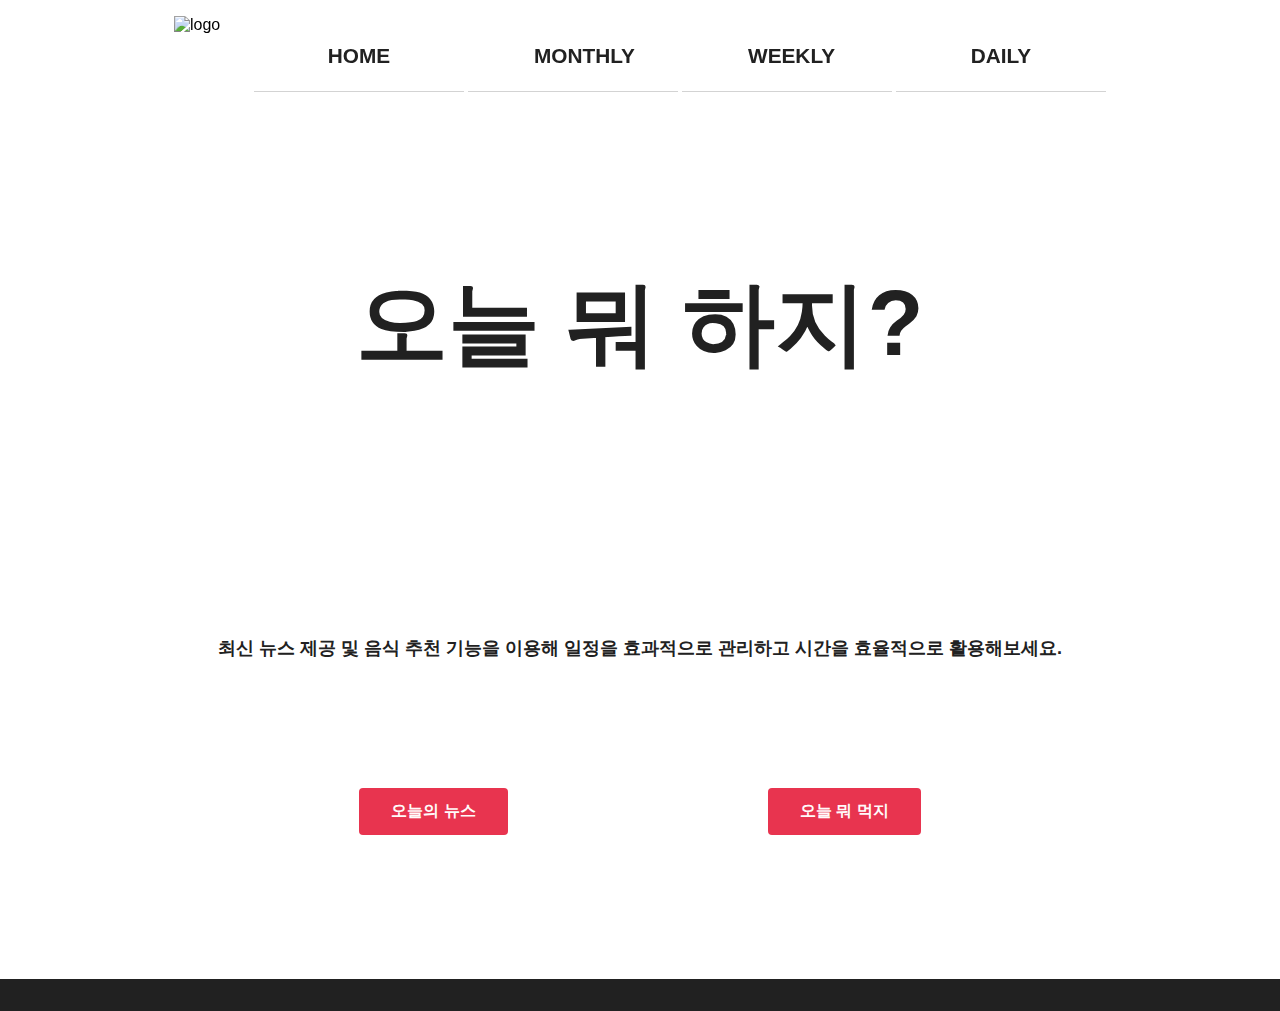
==== home/home.html @ 94908991 "오류해결" ====
<!DOCTYPE html>
<html lang="ko">

<head>
  <meta charset="utf-8" />
  <meta name="viewport" content="width=device-width, initial-scale=1" />
  <title>오늘 뭐 하지?</title>
  <!-- CSS -->
  <link rel="stylesheet" href="style.css">
  <!-- JavaScript -->
  <script type="module" src="../home/quote.js" defer></script>
</head>

<body>
  <!-- Header -->
  <header class="header">
    <img class="header__logo" src="../images/logo.png" alt="logo">
    <nav class="header__nav">
      <ul class="header__menu">
        <li><a class="header__menu__item active" href="#home">HOME</a></li>
        <li><a class="header__menu__item" href="../monthly/monthly.html">MONTHLY</a></li>
        <li><a class="header__menu__item" href="../weekly/weekly.html">WEEKLY</a></li>
        <li><a class="header__menu__item" href="../daily//daily.html">DAILY</a></li>
      </ul>
    </nav>
  </header>
  <!-- Main -->
  <main id="main">
    <!-- Home Page -->
    <section id="home">
      <div class="home__container">
        <h1 class="home__title">오늘 뭐 하지?</h1>
        <h3 class="home__description">최신 뉴스 제공 및 음식 추천 기능을 이용해 일정을 효과적으로 관리하고 시간을 효율적으로 활용해보세요.</h3>
        <a class="home__news" href="../home/news/news.html">오늘의 뉴스</a>
        <a class="home__food" href="../home/food/food.html">오늘 뭐 먹지</a>
      </div>
    </section>
  </main>
  <!-- Footer -->
  <footer id="footer" class="section">
    <div class="max-container">
      <p class="quote" id="quote"></p>
    </div>
  </footer>
</body>

</html>
---- home/style.css ----
/* Global */
:root {
  /* Color */
  --color-red: #e8344f;
  --color-white: #fffafa;
  --color-black: #212121;
  --color-text: #212121;

  /* Font size */
  --font-xlarge: 92px;
  --font-large: 48px;
  --font-medium: 28px;
  --font-regular: 18px;
  --font-small: 16px;
  --font-micro: 14px;

  /* Font weight */
  --weight-bold: 700;
  --weight-semi-bold: 600;
  --weight-regular: 400;

  /* Size */
  --size-max-width: 1200px;
  --size-border-radius: 4px;

  /* Annimation */
  --animation-duration: 250ms;
}

::-webkit-scrollbar {
  width: 6px;
}
::-webkit-scrollbar-thumb {
  background-color: var(--color-translucent-black);
  border-radius: var(--size-border-radius);
}

/* Universal tags */
* {
  box-sizing: border-box;
}

html,
body {
  height: 100%;
}

html {
  scroll-behavior: smooth;
}

body {
  font-family: "Open Sans", sans-serif;
  margin: 0;
}

h1,
h2,
h3,
p,
ul {
  margin: 0;
}

ul {
  list-style: none;
  padding: 0;
}

a {
  text-decoration: none;
  color: var(--color-text);
}

button {
  background-color: transparent;
  outline: 0;
  border: 0;
}

button:focus {
  outline: 1px solid transparent;
}

/* Common */
.section {
  text-align: center;
}

.title {
  font-size: 2.5rem;
  margin: 1rem 0;
}

.description {
  font-size: 1.5rem;
  margin: 0.5rem 0;
}

/* Header */
.header {
  background-color: transparent;
  position: fixed;
  top: 0;
  width: 100%;
  padding: 1rem;
  display: flex;
  justify-content: center;
  align-items: center;
  z-index: 1;
  transition: all 300ms ease;
}

.header__logo {
  width: 80px;
  height: 80px;
}

.header__toggle {
  display: none;
  color: var(--color-white);
  font-size: 1.5rem;
  position: absolute;
  top: 1.3rem;
  right: 1rem;
}

.header__menu {
  display: flex;
  gap: 4px;
}

.header__menu__item {
  display: block;
  text-align: center;
  width: 110px;
  padding: 8px 16px;
  margin: 0px 50px 0px 50px;
  font-weight: var(--weight-bold);
  border-radius: var(--size-border-radius);
}

.header__menu__item:hover {
  transform: scale(1.2);
  background-color: var(--color-red);
  color: var(--color-white);
  transition: all var(--animation-duration);
}

.header__menu__item.active {
  border-bottom: 2px solid var(--color-accent);
}

.max-container {
  max-width: var(--size-max-width);
  margin: auto;
}

/* Home */
#home {
  position: relative;
  background-color: var(--color-primary);
  background-image: var(--home-bg-svg);
  color: var(--color-text);
  padding: 1rem 1rem;
  padding-top: 7rem;
  text-align: center;
  overflow: hidden;
}

.home__container {
  position: relative;
  height: 100%;
}

.home__title {
  font-size: var(--font-xlarge);
  margin-top: 150px;
}

.home__description {
  font-size: var(--font-regular);
  margin-top: 250px;
}

.home__news,
.home__food {
  display: inline-block;
  background-color: var(--color-red);
  color: var(--color-white);
  font-weight: var(--weight-bold);
  padding: 0.8rem 2rem;
  margin: 8rem;
  border-radius: var(--size-border-radius);
}

.home__news:hover,
.home__food:hover {
  transform: scale(1.2);
  transition: all var(--animation-duration) ease;
}

/* Footer */
#footer {
  background-color: var(--color-black);
  color: var(--color-white);
  padding: 1rem;
}

.quote {
  maring-top: 2px;
}

/* daily css */

.main {
  width: 500px;
  display: flex;
  justify-content: center;
  flex-direction: column;
  margin: auto;
  background-color: rgb(211, 211, 211);
}
.daily__body,
.daily__html {
  height: 100%;
  margin: 0;
}

.daily__body {
  background-color: #e3e3e3; /* 배경 색상을 원하는 색상으로 지정하세요 */
}

.TODooList {
  text-align: center;
}
input[type="text"] {
  width: 385px;
  height: 30px;
  outline: 0;
  border: none;
  font-size: 1.5em;
  background: white;
  margin-right: 10px;
  padding: 5px;
}
#newTodo {
  margin-bottom: 10px;
}
.daily__button {
  width: 80px;
  height: 35px;
  font-size: 20px;
  background-color: #313535;
  border-radius: 4px;
  outline: 0;
  color: white;
}
.todolist {
  background-color: white;
  margin-top: 20px;
  padding: 10px 40px 10px 0px;
}
ul {
  list-style: none;
}
li {
  border-bottom: 1px solid lightgrey;
  padding-bottom: 15px;
  padding-top: 15px;
  font-size: 1.3em;
}
.daily__a {
  float: right;
  text-align: right;
  color: red;
  font-size: 1.2em;
  cursor: pointer;
}
.delete {
  background-color: red;
  text-align: center;
  padding: 0px 4px 0px 4px;
  color: white;
  cursor: pointer;
}
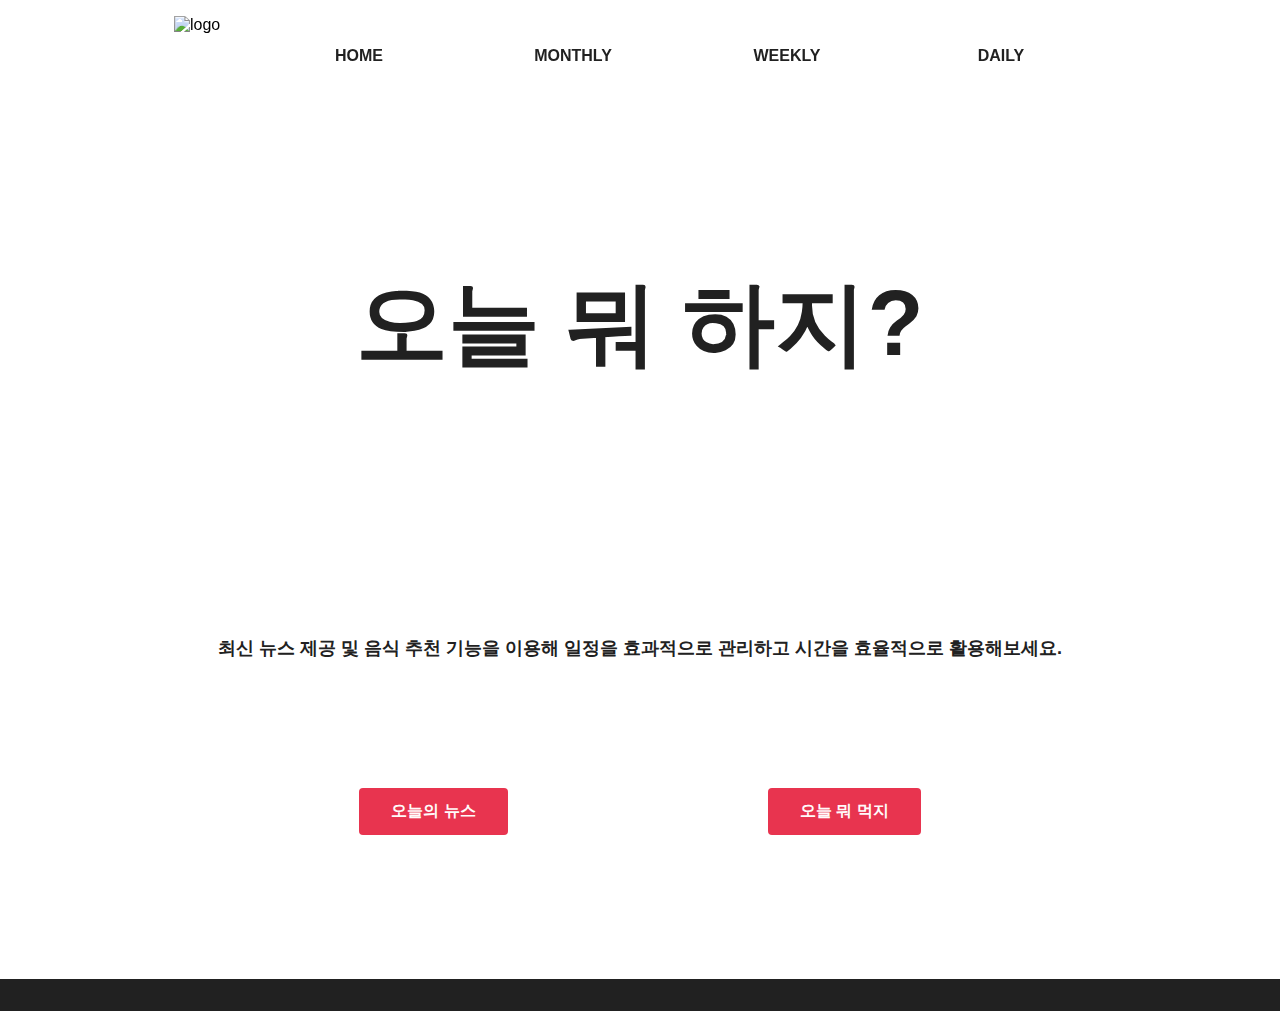
==== commit f260ca05: "Home + Daily 코드정리" ====
--- a/home/home.html
+++ b/home/home.html
@@ -20,7 +20,7 @@
         <li><a class="header__menu__item active" href="#home">HOME</a></li>
         <li><a class="header__menu__item" href="../monthly/monthly.html">MONTHLY</a></li>
         <li><a class="header__menu__item" href="../weekly/weekly.html">WEEKLY</a></li>
-        <li><a class="header__menu__item" href="../daily//daily.html">DAILY</a></li>
+        <li><a class="header__menu__item" href="../daily/daily.html">DAILY</a></li>
       </ul>
     </nav>
   </header>
--- a/home/style.css
+++ b/home/style.css
@@ -210,77 +210,3 @@
 .quote {
   maring-top: 2px;
 }
-
-/* daily css */
-
-.main {
-  width: 500px;
-  display: flex;
-  justify-content: center;
-  flex-direction: column;
-  margin: auto;
-  background-color: rgb(211, 211, 211);
-}
-.daily__body,
-.daily__html {
-  height: 100%;
-  margin: 0;
-}
-
-.daily__body {
-  background-color: #e3e3e3; /* 배경 색상을 원하는 색상으로 지정하세요 */
-}
-
-.TODooList {
-  text-align: center;
-}
-input[type="text"] {
-  width: 385px;
-  height: 30px;
-  outline: 0;
-  border: none;
-  font-size: 1.5em;
-  background: white;
-  margin-right: 10px;
-  padding: 5px;
-}
-#newTodo {
-  margin-bottom: 10px;
-}
-.daily__button {
-  width: 80px;
-  height: 35px;
-  font-size: 20px;
-  background-color: #313535;
-  border-radius: 4px;
-  outline: 0;
-  color: white;
-}
-.todolist {
-  background-color: white;
-  margin-top: 20px;
-  padding: 10px 40px 10px 0px;
-}
-ul {
-  list-style: none;
-}
-li {
-  border-bottom: 1px solid lightgrey;
-  padding-bottom: 15px;
-  padding-top: 15px;
-  font-size: 1.3em;
-}
-.daily__a {
-  float: right;
-  text-align: right;
-  color: red;
-  font-size: 1.2em;
-  cursor: pointer;
-}
-.delete {
-  background-color: red;
-  text-align: center;
-  padding: 0px 4px 0px 4px;
-  color: white;
-  cursor: pointer;
-}
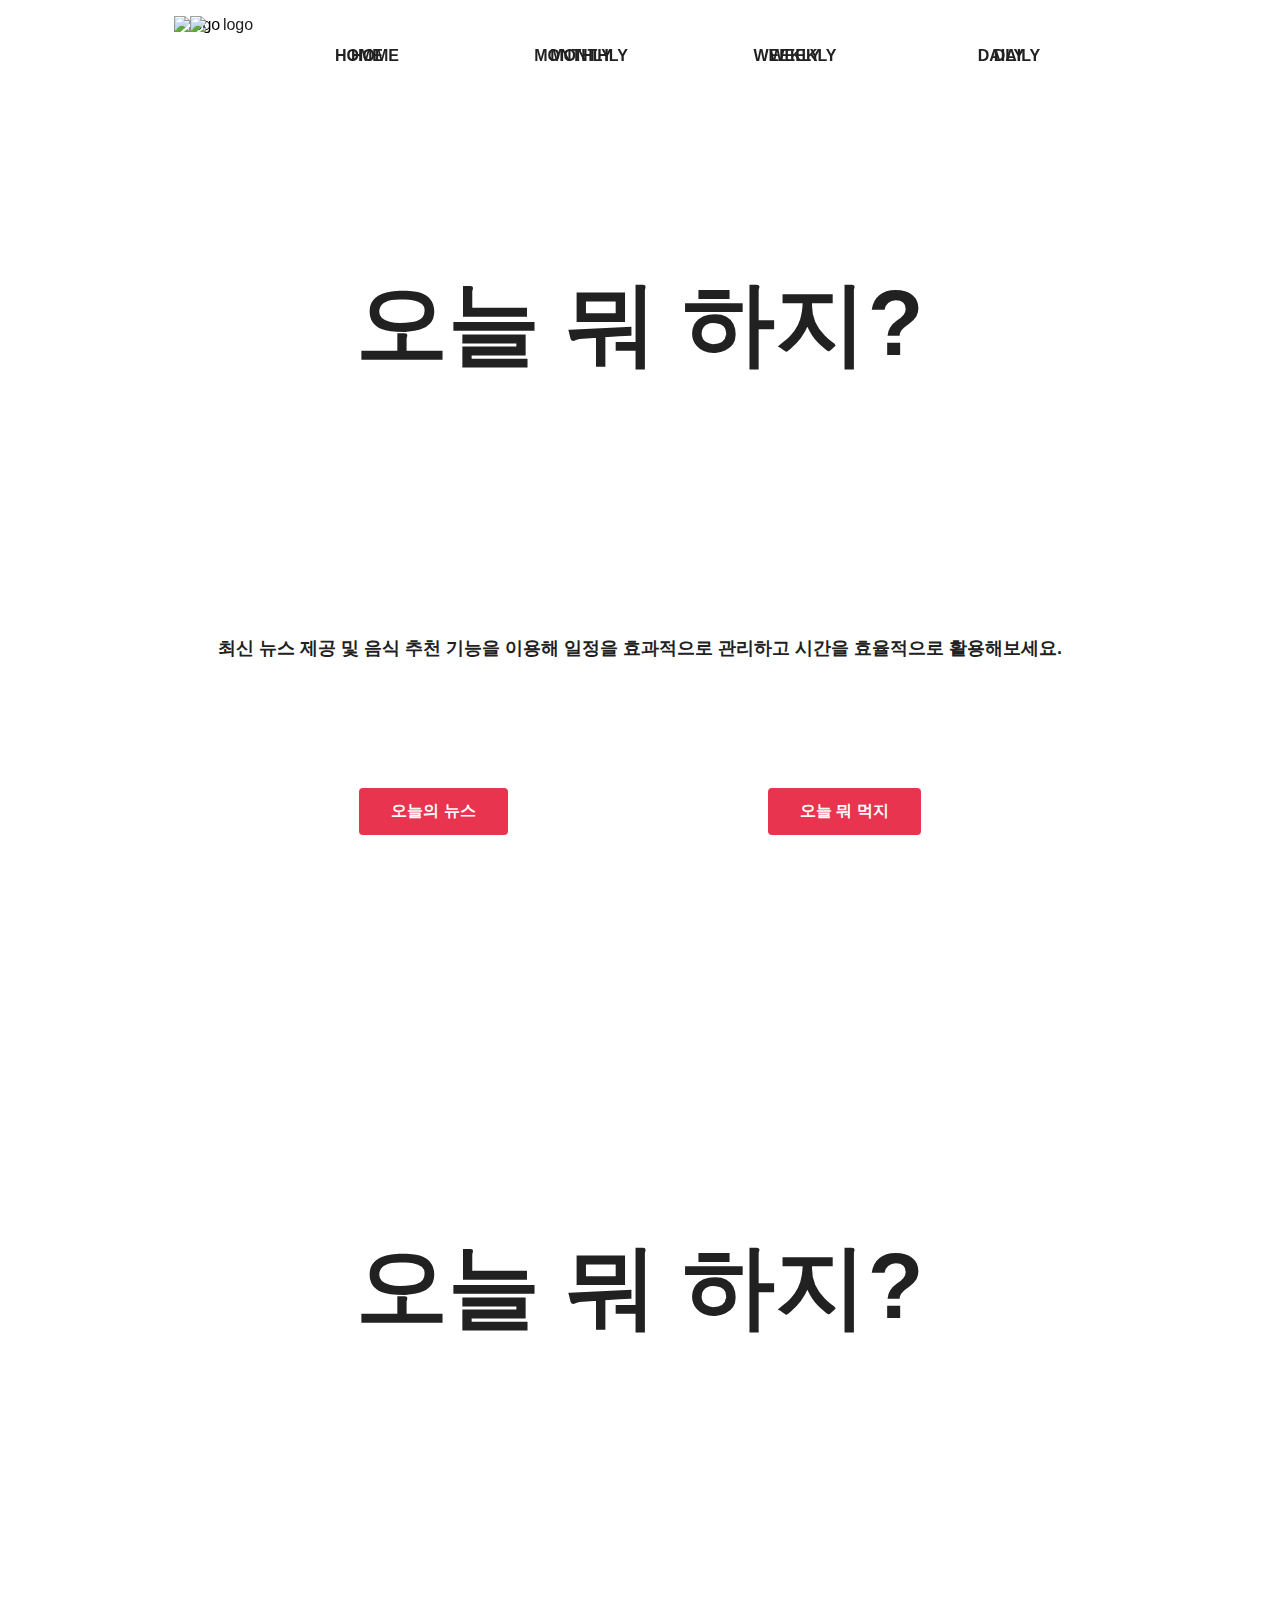
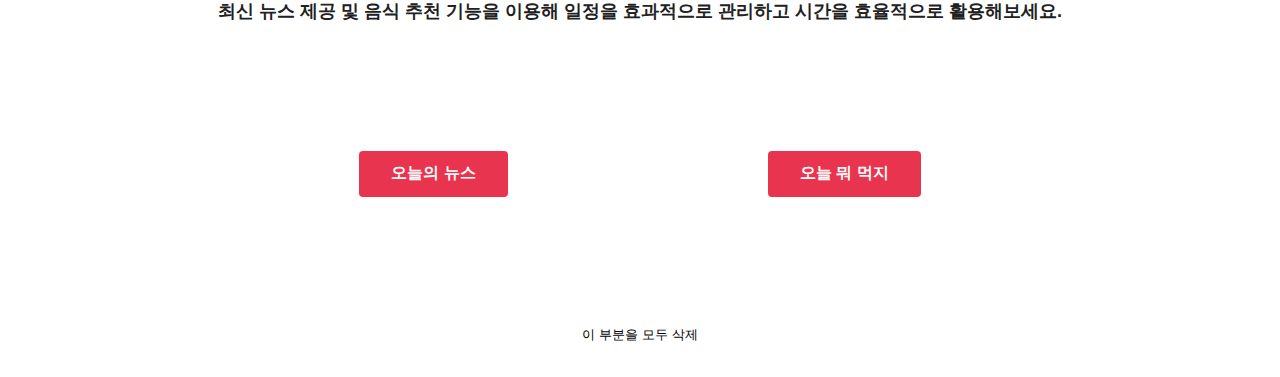
==== commit badbe800: "navbar+daily" ====
--- a/home/home.html
+++ b/home/home.html
@@ -1,15 +1,59 @@
 <!DOCTYPE html>
 <html lang="ko">
+  <head>
+    <meta charset="utf-8" />
+    <meta name="viewport" content="width=device-width, initial-scale=1" />
+    <title>오늘 뭐 하지?</title>
+    <!-- CSS -->
+    <link rel="stylesheet" href="style.css" />
+    <!-- JavaScript -->
+    <script type="module" src="../home/quote.js" defer></script>
+    <script>
+      // JavaScript 코드 추가
+      function deleteUserContent() {
+        var deletedContent = document.getElementById("deletedContent");
+        if (deletedContent) {
+          deletedContent.style.display = "none"; // 혹은 deletedContent.remove()를 사용하여 완전히 제거
+        }
+      }
+    </script>
+  </head>
 
-<head>
-  <meta charset="utf-8" />
-  <meta name="viewport" content="width=device-width, initial-scale=1" />
-  <title>오늘 뭐 하지?</title>
-  <!-- CSS -->
-  <link rel="stylesheet" href="style.css">
-  <!-- JavaScript -->
-  <script type="module" src="../home/quote.js" defer></script>
-</head>
+  <body>
+    <!-- Header -->
+    <header class="header">
+      <img class="header__logo" src="../images/logo.png" alt="logo" />
+      <nav class="header__nav">
+        <ul class="header__menu">
+          <li><a class="header__menu__item active" href="#home">HOME</a></li>
+          <li>
+            <a class="header__menu__item" href="../monthly/monthly.html"
+              >MONTHLY</a
+            >
+          </li>
+          <li>
+            <a class="header__menu__item" href="../weekly/weekly.html"
+              >WEEKLY</a
+            >
+          </li>
+          <li>
+            <a class="header__menu__item" href="../daily//daily.html">DAILY</a>
+          </li>
+        </ul>
+      </nav>
+    </header>
+    <!-- Main -->
+    <main id="main">
+      <!-- Home Page -->
+      <section id="home">
+        <div class="home__container">
+          <h1 class="home__title">오늘 뭐 하지?</h1>
+          <h3 class="home__description">
+            최신 뉴스 제공 및 음식 추천 기능을 이용해 일정을 효과적으로 관리하고
+            시간을 효율적으로 활용해보세요.
+          </h3>
+          <a class="home__news" href="../home/news/news.html">오늘의 뉴스</a>
+          <a class="home__food" href="../home/food/food.html">오늘 뭐 먹지</a>
 
 <body>
   <!-- Header -->
@@ -34,14 +78,9 @@
         <a class="home__news" href="../home/news/news.html">오늘의 뉴스</a>
         <a class="home__food" href="../home/food/food.html">오늘 뭐 먹지</a>
       </div>
-    </section>
-  </main>
-  <!-- Footer -->
-  <footer id="footer" class="section">
-    <div class="max-container">
-      <p class="quote" id="quote"></p>
-    </div>
-  </footer>
-</body>
+    </footer>
 
-</html>+    <!-- 삭제 버튼 추가 -->
+    <button onclick="deleteUserContent()">이 부분을 모두 삭제</button>
+  </body>
+</html>
--- a/home/style.css
+++ b/home/style.css
@@ -1,3 +1,4 @@
+/* 주석 */
 /* Global */
 :root {
   /* Color */
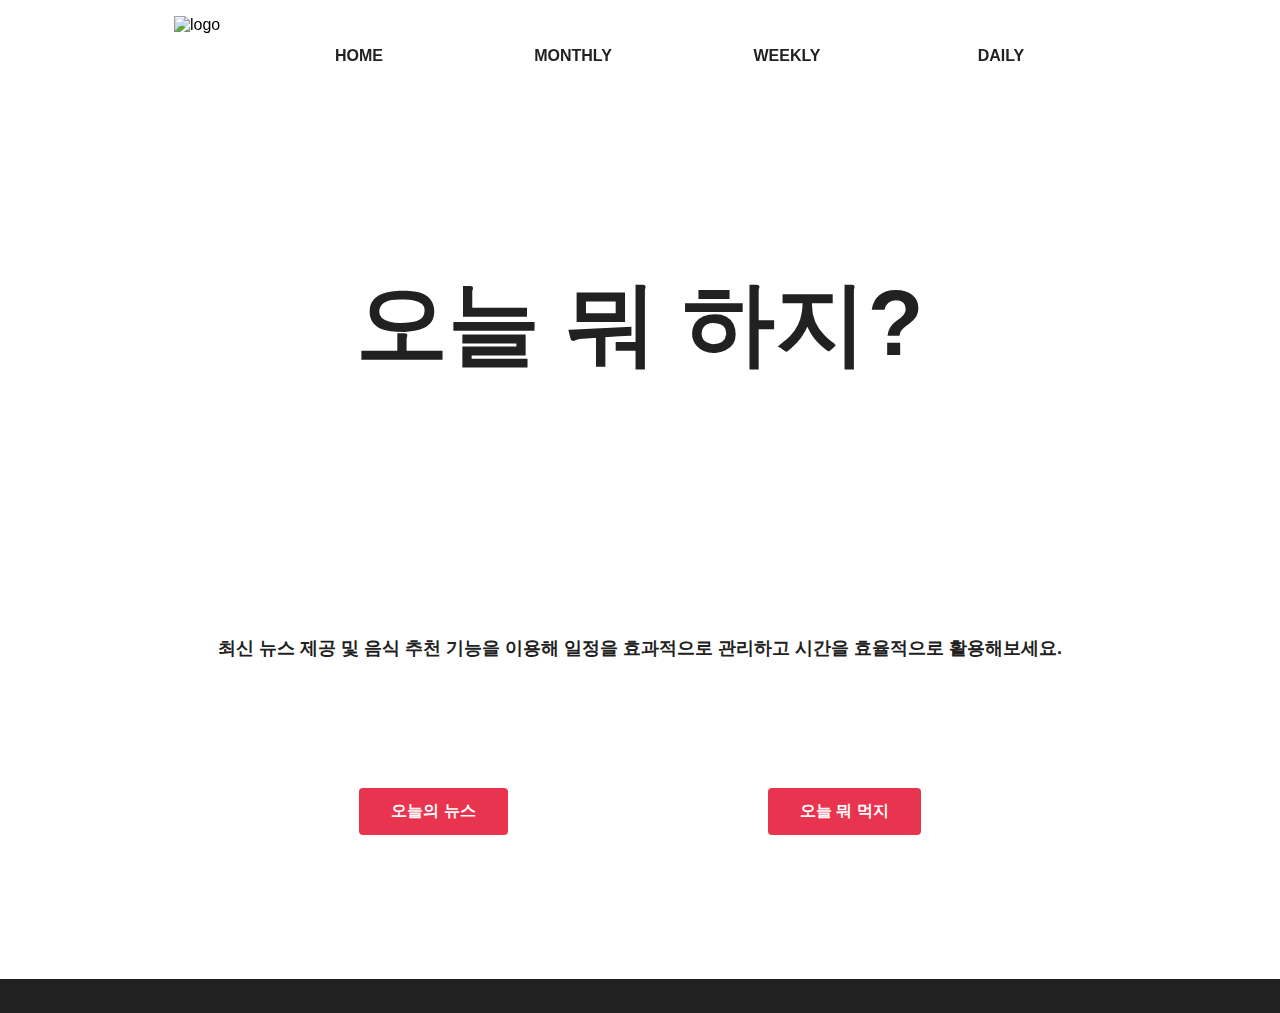
==== commit 28f63828: "발표전_마지막_push" ====
--- a/home/home.html
+++ b/home/home.html
@@ -37,7 +37,7 @@
             >
           </li>
           <li>
-            <a class="header__menu__item" href="../daily//daily.html">DAILY</a>
+            <a class="header__menu__item" href="../daily/daily.html">DAILY</a>
           </li>
         </ul>
       </nav>
@@ -54,33 +54,17 @@
           </h3>
           <a class="home__news" href="../home/news/news.html">오늘의 뉴스</a>
           <a class="home__food" href="../home/food/food.html">오늘 뭐 먹지</a>
-
-<body>
-  <!-- Header -->
-  <header class="header">
-    <img class="header__logo" src="../images/logo.png" alt="logo">
-    <nav class="header__nav">
-      <ul class="header__menu">
-        <li><a class="header__menu__item active" href="#home">HOME</a></li>
-        <li><a class="header__menu__item" href="../monthly/monthly.html">MONTHLY</a></li>
-        <li><a class="header__menu__item" href="../weekly/weekly.html">WEEKLY</a></li>
-        <li><a class="header__menu__item" href="../daily/daily.html">DAILY</a></li>
-      </ul>
-    </nav>
-  </header>
-  <!-- Main -->
-  <main id="main">
-    <!-- Home Page -->
-    <section id="home">
-      <div class="home__container">
-        <h1 class="home__title">오늘 뭐 하지?</h1>
-        <h3 class="home__description">최신 뉴스 제공 및 음식 추천 기능을 이용해 일정을 효과적으로 관리하고 시간을 효율적으로 활용해보세요.</h3>
-        <a class="home__news" href="../home/news/news.html">오늘의 뉴스</a>
-        <a class="home__food" href="../home/food/food.html">오늘 뭐 먹지</a>
+        </div>
+      </section>
+    </main>
+    <!-- Footer -->
+    <footer id="footer">
+      <div class="quote">
+        <!-- 여기에 푸터 내용이 들어갈 수 있습니다. -->
       </div>
     </footer>
 
     <!-- 삭제 버튼 추가 -->
-    <button onclick="deleteUserContent()">이 부분을 모두 삭제</button>
+    <!-- <button onclick="deleteUserContent()">이 부분을 모두 삭제</button> -->
   </body>
 </html>
--- a/home/style.css
+++ b/home/style.css
@@ -209,5 +209,5 @@
 }
 
 .quote {
-  maring-top: 2px;
-}
+  margin-top: 2px;
+}
